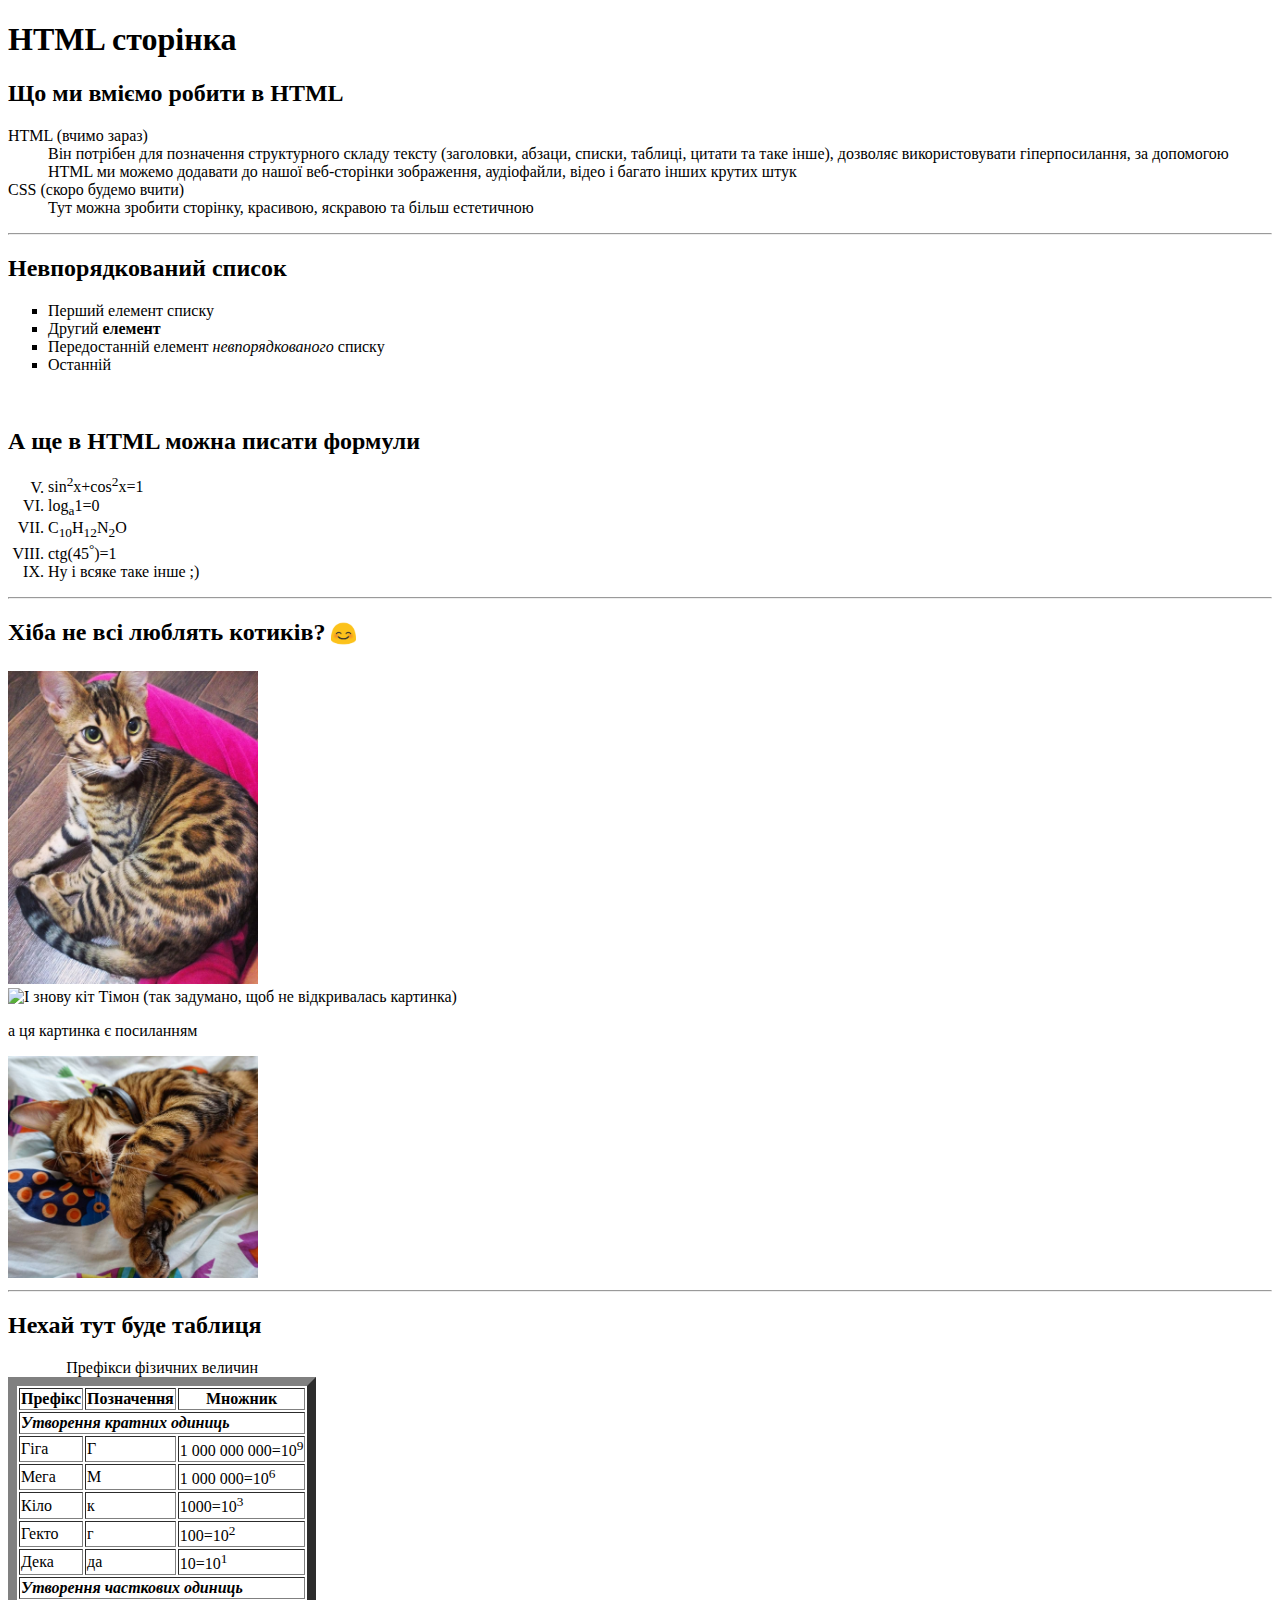
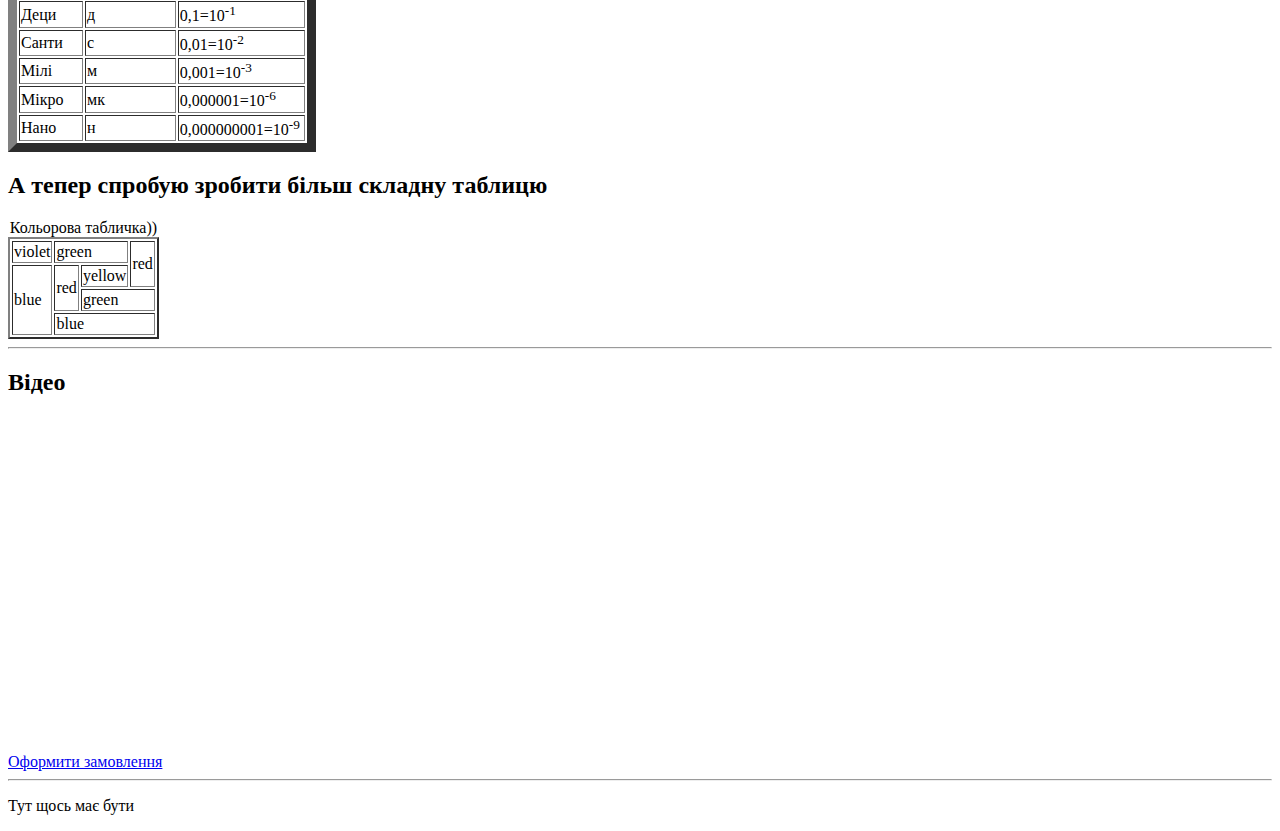
==== index.html @ 97cc5428 "Initial3" ====
<!DOCTYPE html>
<html lang="uk">
<head>
    <meta charset="UTF-8">
    <meta name="viewport" content="width=device-width, initial-scale=1.0">
    <meta http-equiv="X-UA-Compatible" content="ie=edge">
    <title>HTML сторінка</title>
</head>
<body>
    <header>
        <h1>HTML сторінка</h1>
    </header>
    
    <main>
        <section>
            <h2>Що ми вміємо робити в HTML</h2>
            
            
            <dl>
                <dt>HTML (вчимо зараз)</dt>
                
                <dd>Він потрібен для позначення структурного складу тексту 
                (заголовки, абзаци, списки, таблиці, цитати та таке інше), дозволяє використовувати гіперпосилання,
                за допомогою HTML ми можемо додавати до нашої веб-сторінки зображення, аудіофайли, відео і багато інших крутих штук
                </dd>
                
                <dt>CSS (скоро будемо вчити)</dt>
                <dd>Тут можна зробити сторінку, красивою, яскравою та більш естетичною</dd>
            </dl>
        </section>
        
        <hr>
        
        <section>
            <h2>Невпорядкований список</h2>
            <ul type="square">
                <li>Перший елемент списку</li>
                <li>Другий <b>елемент</b></li>
                <li>Передостанній елемент <i>невпорядкованого</i> списку</li>
                <li>Останній</li>
            </ul>
            
            <br>
            
            <h2>А ще в HTML можна писати <b>формули</b></h2>
            <ol type="I" start="5">
                <li>sin<sup>2</sup>x+cos<sup>2</sup>x=1</li>
                <li>log<sub>a</sub>1=0</li>
                <li>C<sub>10</sub>H<sub>12</sub>N<sub>2</sub>O</li>
                <li>ctg(45<sup>&#176;</sup>)=1</li>
                <li>Ну і всяке таке інше ;)</li>
            </ol>
        </section>
        
        <hr>
        
        <section>
            <h2>Хіба не всі люблять котиків?
                <sub><img src="yellowface.png" alt=":D" width="25"></sub>
            </h2>
            
            <img src="cat1.jpg" alt="Кіт Тімон" width="250">
                
            <br>
                
            <img src="cat2.png" alt="І знову кіт Тімон (так задумано, щоб не відкривалась картинка)" width="250">
                
            <br>
            
            <p>а ця картинка є посиланням</p>
            
            <a target="_blank" href="https://www.instagram.com/timonskii/">
                <img src="cat3.jpg" alt="Кіт Тімон" width="250">
            </a>
        </section>
            
        <hr>
        
        <section>
            <h2>Нехай тут буде таблиця</h2>
            <table border="9">
                <caption>Префікси фізичних величин</caption>
                <thead>
                         <tr>
                        <th>Префікс</th>
                        <th>Позначення</th>
                        <th>Множник</th>
                    </tr>
                </thead>
                
                <tbody>

                    <tr>
                        <td colspan="3"><i><b>Утворення кратних одиниць</b></i></td>
                    </tr>
                    <tr>
                        <td>Гіга</td>
                        <td>Г</td>
                        <td>1 000 000 000=10<sup>9</sup></td>
                    </tr>
                    <tr>
                        <td>Мега</td>
                        <td>М</td>
                        <td>1 000 000=10<sup>6</sup></td>
                    </tr>
                    <tr>
                        <td>Кіло</td>
                        <td>к</td>
                        <td>1000=10<sup>3</sup></td>
                    </tr>
                    <tr>
                        <td>Гекто</td>
                        <td>г</td>
                        <td>100=10<sup>2</sup></td>
                    </tr>
                    <tr>
                        <td>Дека</td>
                        <td>да</td>
                        <td>10=10<sup>1</sup></td>
                    </tr>
                    <tr>
                        <td colspan="3"><i><b>Утворення часткових одиниць</b></i></td>
                    </tr>
                    <tr>
                        <td>Деци</td>
                        <td>д</td>
                        <td>0,1=10<sup>-1</sup></td>
                    </tr>
                    <tr>
                        <td>Санти</td>
                        <td>с</td>
                        <td>0,01=10<sup>-2</sup></td>
                    </tr>
                    <tr>
                        <td>Мілі</td>
                        <td>м</td>
                        <td>0,001=10<sup>-3</sup></td>
                    </tr>
                    <tr>
                        <td>Мікро</td>
                        <td>мк</td>
                        <td>0,000001=10<sup>-6</sup></td>
                    </tr>
                    <tr>
                        <td>Нано</td>
                        <td>н</td>
                        <td>0,000000001=10<sup>-9</sup></td>
                    </tr>
                    
                </tbody>
            </table>
            
            <h2>А тепер спробую зробити більш складну таблицю</h2>
            
            <table border="2">
                <caption>Кольорова табличка))</caption>
                <tr>
                    <td>violet</td>
                    <td colspan="2">green</td>
                    <td rowspan="2">red</td>
                </tr>
                <tr>
                    <td rowspan="3">blue</td>
                    <td rowspan="2">red</td>
                    <td>yellow</td>
                </tr>
                <tr>
                    <td colspan="2">green</td>
                </tr>
                <tr>
                    <td colspan="3">blue</td>
                </tr>
            </table>
        </section>
        
        <hr>
        
        <section>
            <h2>Відео</h2>
            <iframe width="560" height="315" src="https://www.youtube.com/embed/ccctdNG3a-Y" 
            frameborder="0" allow="autoplay; encrypted-media" allowfullscreen>
            </iframe>
        </section>
        
        <br>
        
        <a title="перейти на наступну сторінку" href="second-page.html" target="_blank">Оформити замовлення</a>
        
        <hr>
        
        
        
    </main>
    
    <footer>
        <p>Тут щось має бути</p>
    </footer>
</body>
</html>
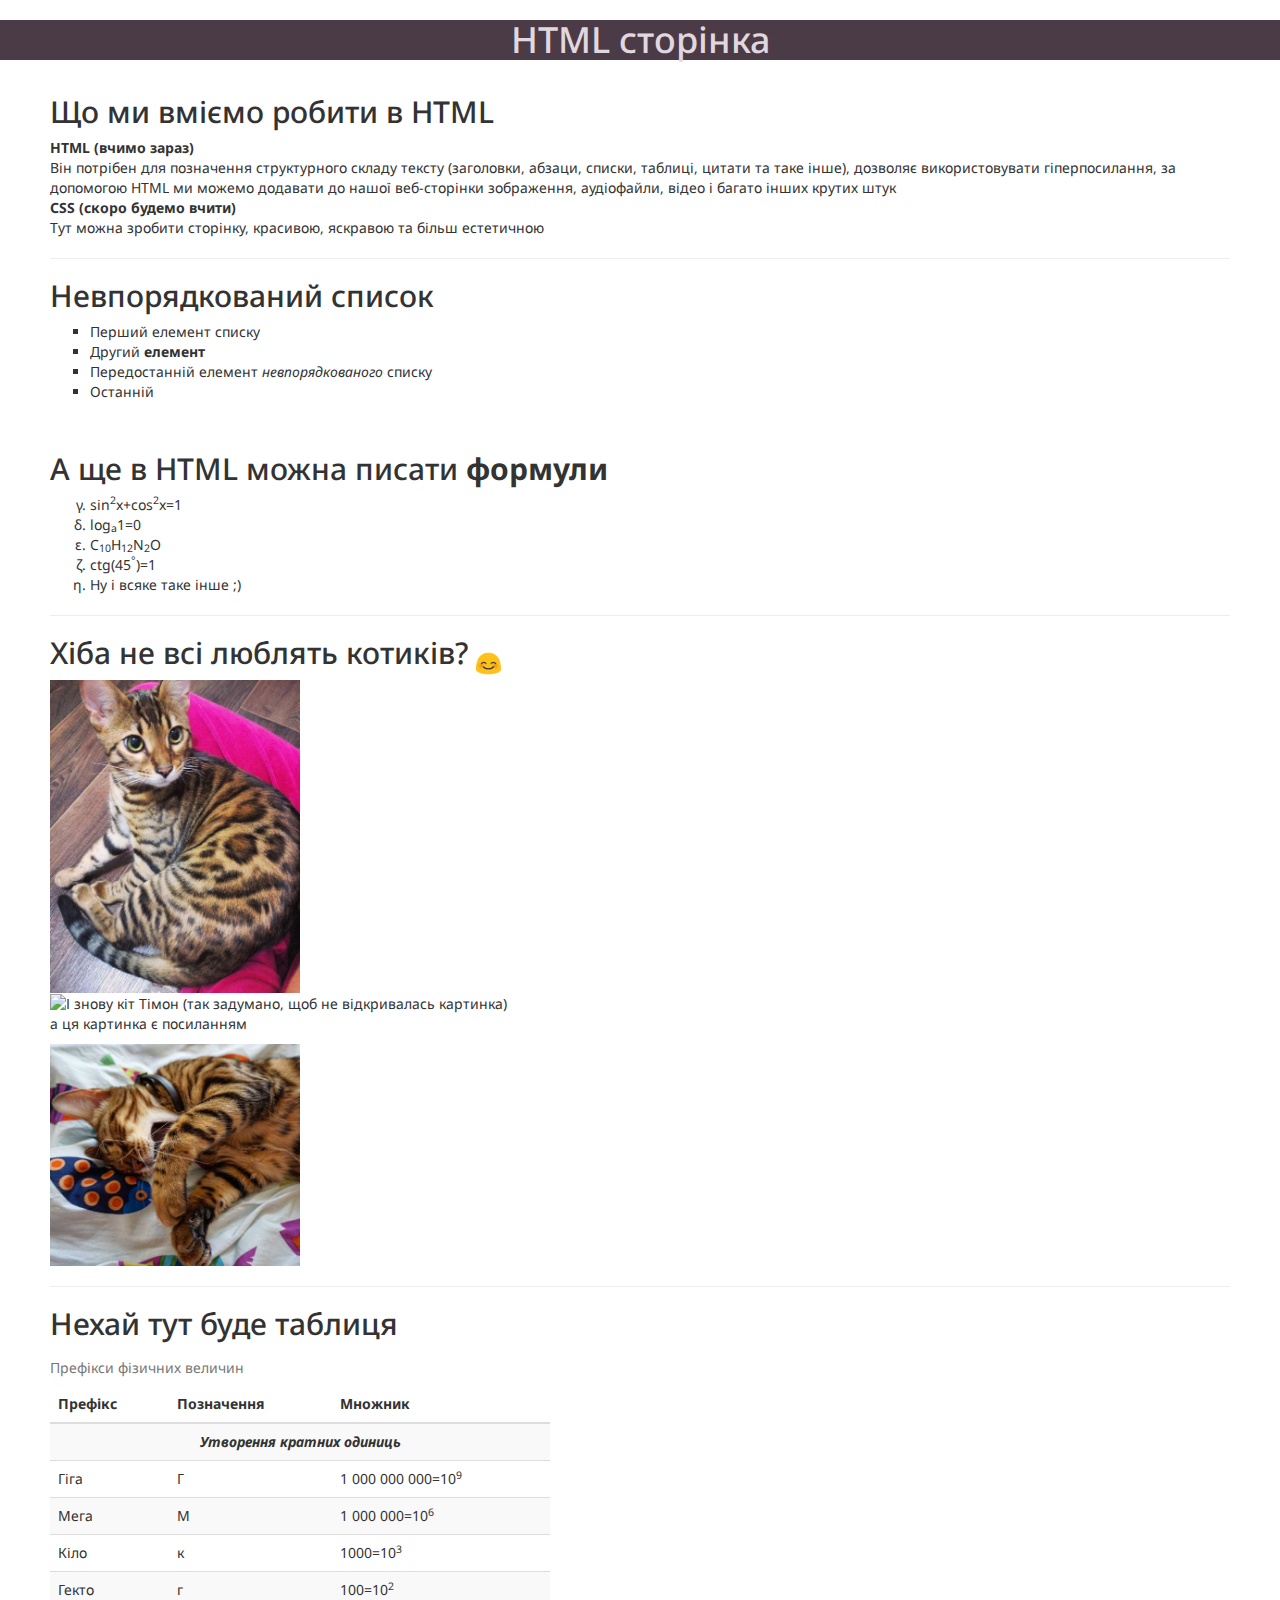
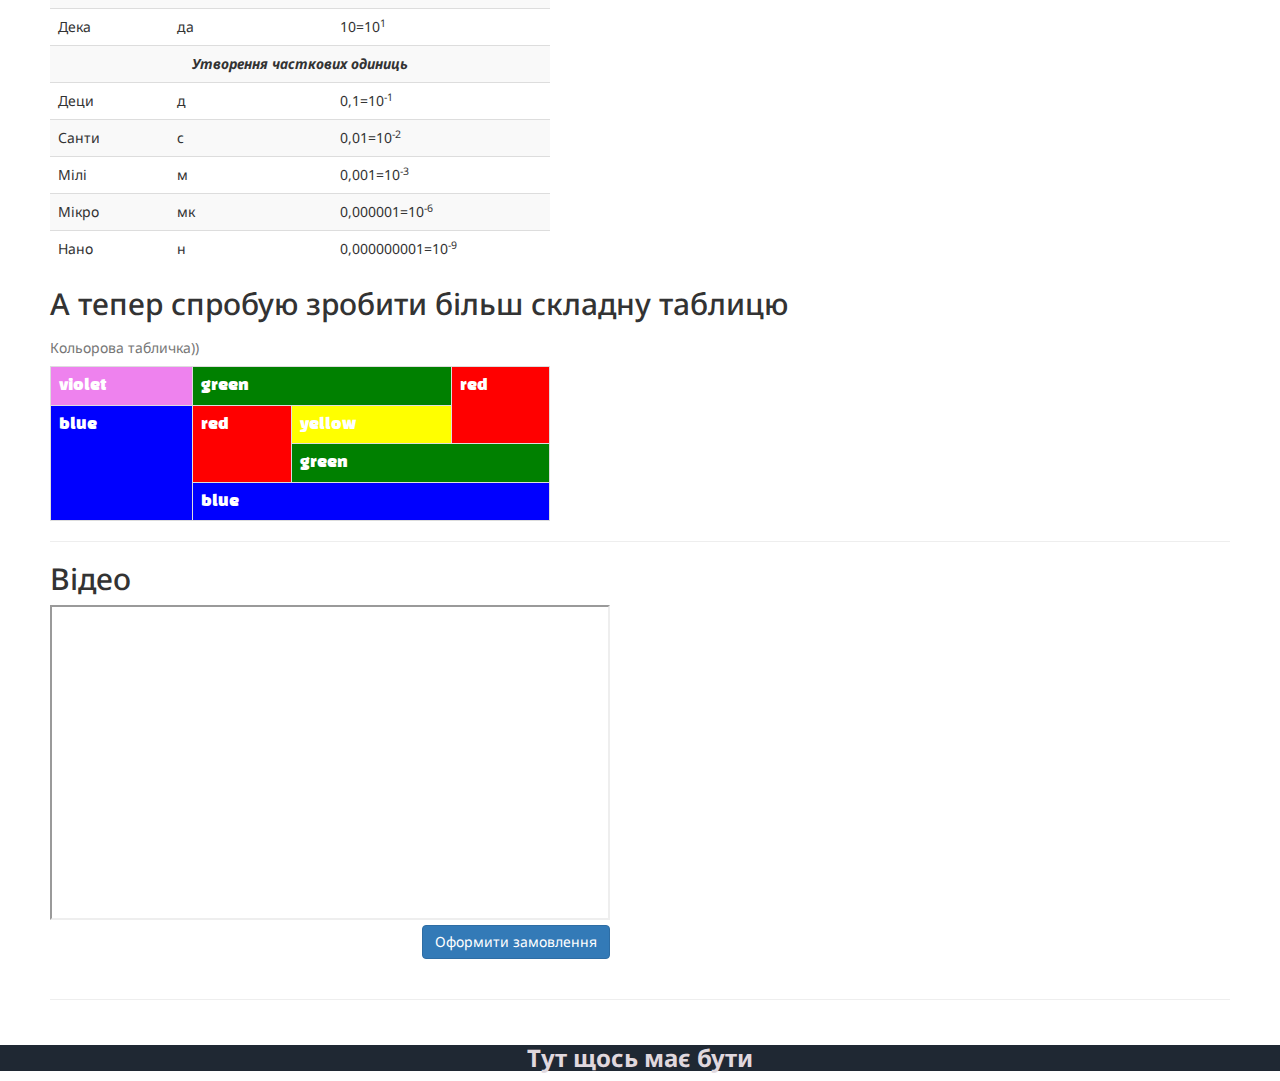
==== commit ed6cf063: "css" ====
--- a/index.html
+++ b/index.html
@@ -5,6 +5,14 @@
     <meta name="viewport" content="width=device-width, initial-scale=1.0">
     <meta http-equiv="X-UA-Compatible" content="ie=edge">
     <title>HTML сторінка</title>
+    <link rel="shortcut icon" type="image/png" href="818131.png">
+    <link rel="stylesheet" href="https://maxcdn.bootstrapcdn.com/bootstrap/3.3.7/css/bootstrap.min.css" 
+        integrity="sha384-BVYiiSIFeK1dGmJRAkycuHAHRg32OmUcww7on3RYdg4Va+PmSTsz/K68vbdEjh4u" crossorigin="anonymous">
+    <link href="https://fonts.googleapis.com/css?family=Black+Han+Sans" rel="stylesheet">
+    <link href="https://fonts.googleapis.com/css?family=Noto+Sans" rel="stylesheet">
+    <link href="style.css" rel="stylesheet">
+    <link href="home-html.css" rel="stylesheet">
+
 </head>
 <body>
     <header>
@@ -33,7 +41,7 @@
         
         <section>
             <h2>Невпорядкований список</h2>
-            <ul type="square">
+            <ul>
                 <li>Перший елемент списку</li>
                 <li>Другий <b>елемент</b></li>
                 <li>Передостанній елемент <i>невпорядкованого</i> списку</li>
@@ -43,7 +51,7 @@
             <br>
             
             <h2>А ще в HTML можна писати <b>формули</b></h2>
-            <ol type="I" start="5">
+            <ol start="3">
                 <li>sin<sup>2</sup>x+cos<sup>2</sup>x=1</li>
                 <li>log<sub>a</sub>1=0</li>
                 <li>C<sub>10</sub>H<sub>12</sub>N<sub>2</sub>O</li>
@@ -78,7 +86,7 @@
         
         <section>
             <h2>Нехай тут буде таблиця</h2>
-            <table border="9">
+            <table class="table table-striped">
                 <caption>Префікси фізичних величин</caption>
                 <thead>
                          <tr>
@@ -91,7 +99,7 @@
                 <tbody>
 
                     <tr>
-                        <td colspan="3"><i><b>Утворення кратних одиниць</b></i></td>
+                        <td colspan="3" class="text-center"><i><b>Утворення кратних одиниць</b></i></td>
                     </tr>
                     <tr>
                         <td>Гіга</td>
@@ -119,7 +127,7 @@
                         <td>10=10<sup>1</sup></td>
                     </tr>
                     <tr>
-                        <td colspan="3"><i><b>Утворення часткових одиниць</b></i></td>
+                        <td colspan="3" class="text-center"><i><b>Утворення часткових одиниць</b></i></td>
                     </tr>
                     <tr>
                         <td>Деци</td>
@@ -152,23 +160,23 @@
             
             <h2>А тепер спробую зробити більш складну таблицю</h2>
             
-            <table border="2">
+            <table class="table table-bordered table-colors">
                 <caption>Кольорова табличка))</caption>
                 <tr>
-                    <td>violet</td>
-                    <td colspan="2">green</td>
-                    <td rowspan="2">red</td>
-                </tr>
-                <tr>
-                    <td rowspan="3">blue</td>
-                    <td rowspan="2">red</td>
-                    <td>yellow</td>
-                </tr>
-                <tr>
-                    <td colspan="2">green</td>
-                </tr>
-                <tr>
-                    <td colspan="3">blue</td>
+                    <td class="violet">violet</td>
+                    <td colspan="2" class="green">green</td>
+                    <td rowspan="2" class="red">red</td>
+                </tr>
+                <tr>
+                    <td rowspan="3" class="blue">blue</td>
+                    <td rowspan="2" class="red">red</td>
+                    <td class="yellow">yellow</td>
+                </tr>
+                <tr>
+                    <td colspan="2" class="green">green</td>
+                </tr>
+                <tr>
+                    <td colspan="3" class="blue">blue</td>
                 </tr>
             </table>
         </section>
@@ -177,23 +185,25 @@
         
         <section>
             <h2>Відео</h2>
-            <iframe width="560" height="315" src="https://www.youtube.com/embed/ccctdNG3a-Y" 
-            frameborder="0" allow="autoplay; encrypted-media" allowfullscreen>
-            </iframe>
-        </section>
-        
+            <div class="video-cont">
+                <div>
+                    <iframe width="560" height="315" src="https://www.youtube.com/embed/ccctdNG3a-Y" 
+                        allowfullscreen></iframe>
+                </div>
+                <a class="btn btn-primary" title="перейти на наступну сторінку" 
+                    href="second-page.html" target="_blank">Оформити замовлення</a>
+           </div>
+           
+       </section>
+       
         <br>
-        
-        <a title="перейти на наступну сторінку" href="second-page.html" target="_blank">Оформити замовлення</a>
-        
-        <hr>
-        
-        
+        <hr>
         
     </main>
     
     <footer>
-        <p>Тут щось має бути</p>
+        <h3 class="footer-color">Тут щось має бути</h3>
     </footer>
+    
 </body>
 </html>--- a/style.css
+++ b/style.css
@@ -0,0 +1,18 @@
+body {
+    font-family: 'Noto Sans', sans-serif;
+}
+
+header, footer {
+    text-align: center;
+    background-color: #4B3B47;
+    color: #E0D8DE;
+}
+
+main {
+    padding: 5px 50px;
+}
+
+.footer-color {
+    background-color: #1F2833;
+    font-weight: bold;
+}
--- a/home-html.css
+++ b/home-html.css
@@ -0,0 +1,43 @@
+table.table {
+    width: 500px;
+}
+
+.table-colors td {
+    color: white;
+    font-family: 'Black Han Sans', sans-serif;
+    font-size: 15px;
+}
+
+.violet {
+    background-color: violet;
+}
+
+.blue {
+    background-color: blue;
+}
+
+.red {
+    background-color: red;
+}
+
+.yellow {
+    background-color: yellow;
+    color: navy;
+}
+
+.green {
+    background-color: green;
+}
+
+.video-cont {
+    width: 560px;
+    text-align: right;
+}
+
+ul {
+    list-style-type: square;
+}
+
+ol {
+    list-style-type: lower-greek;
+}
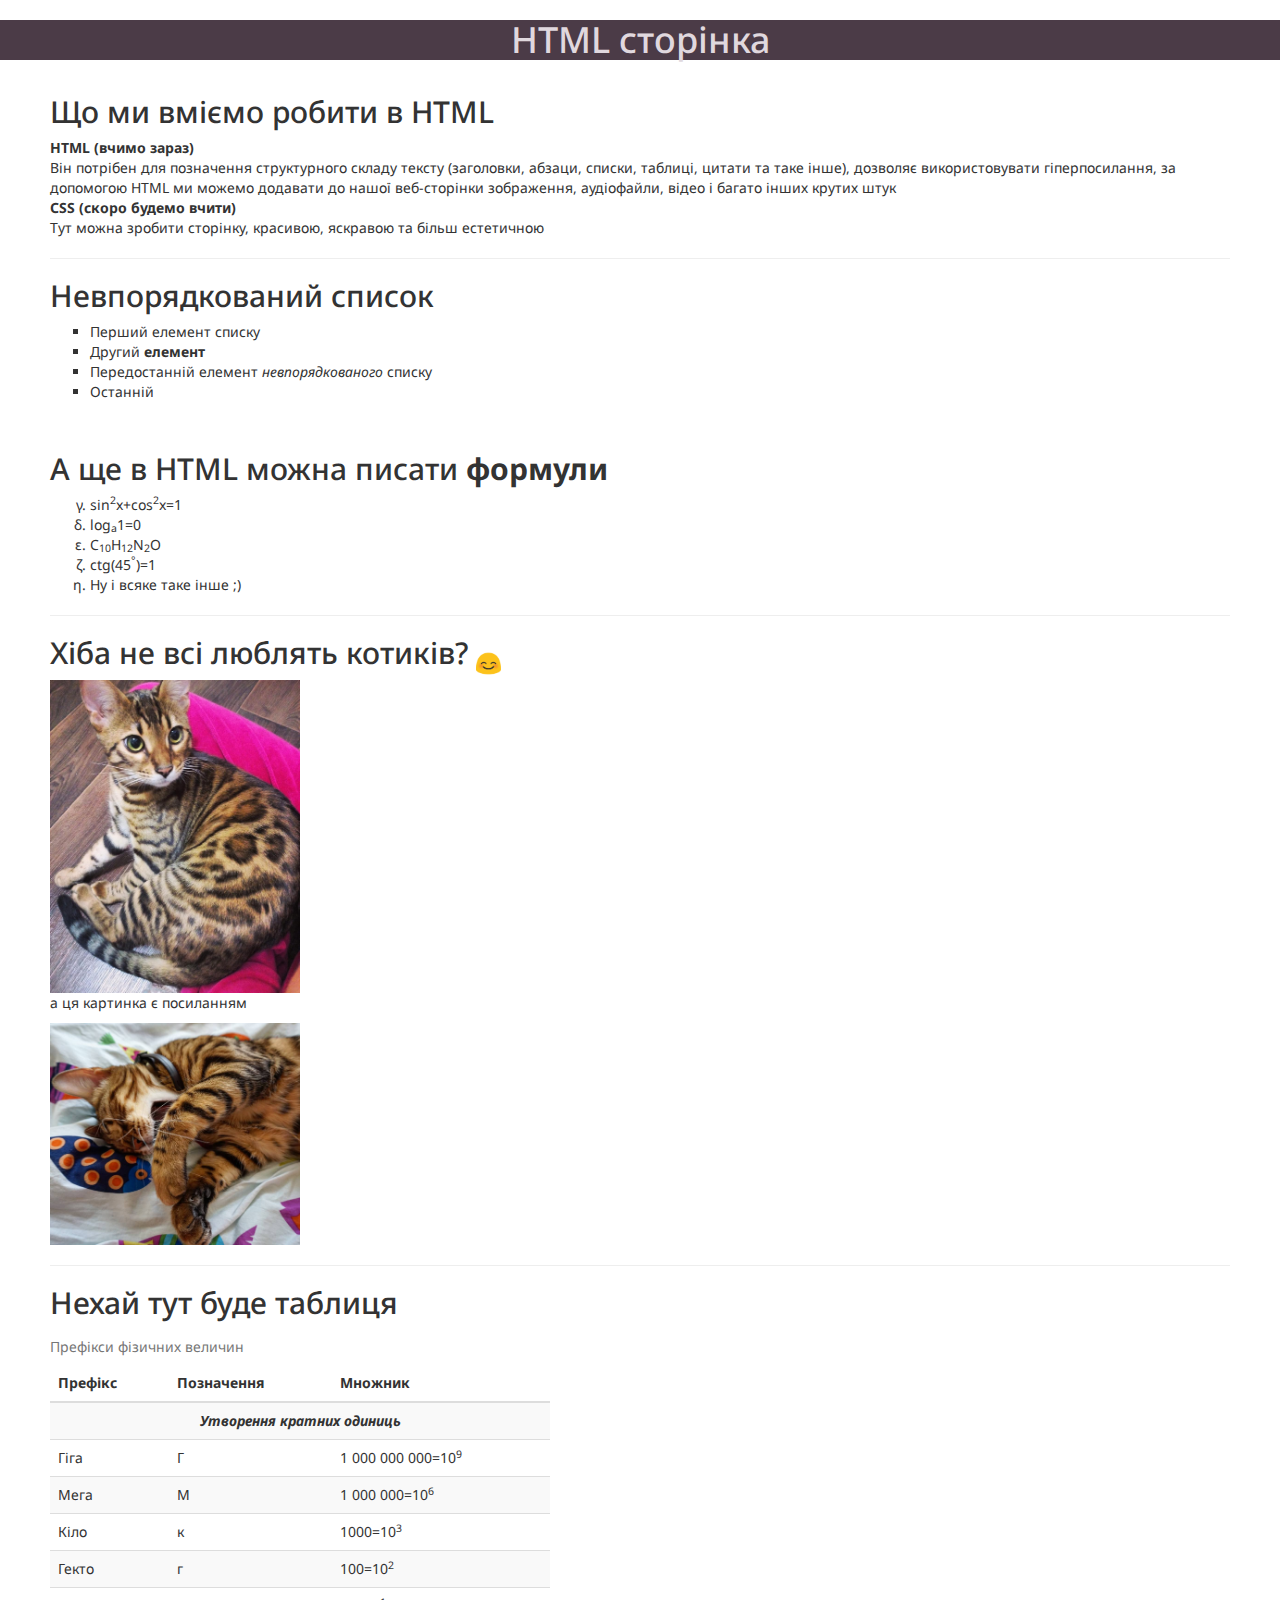
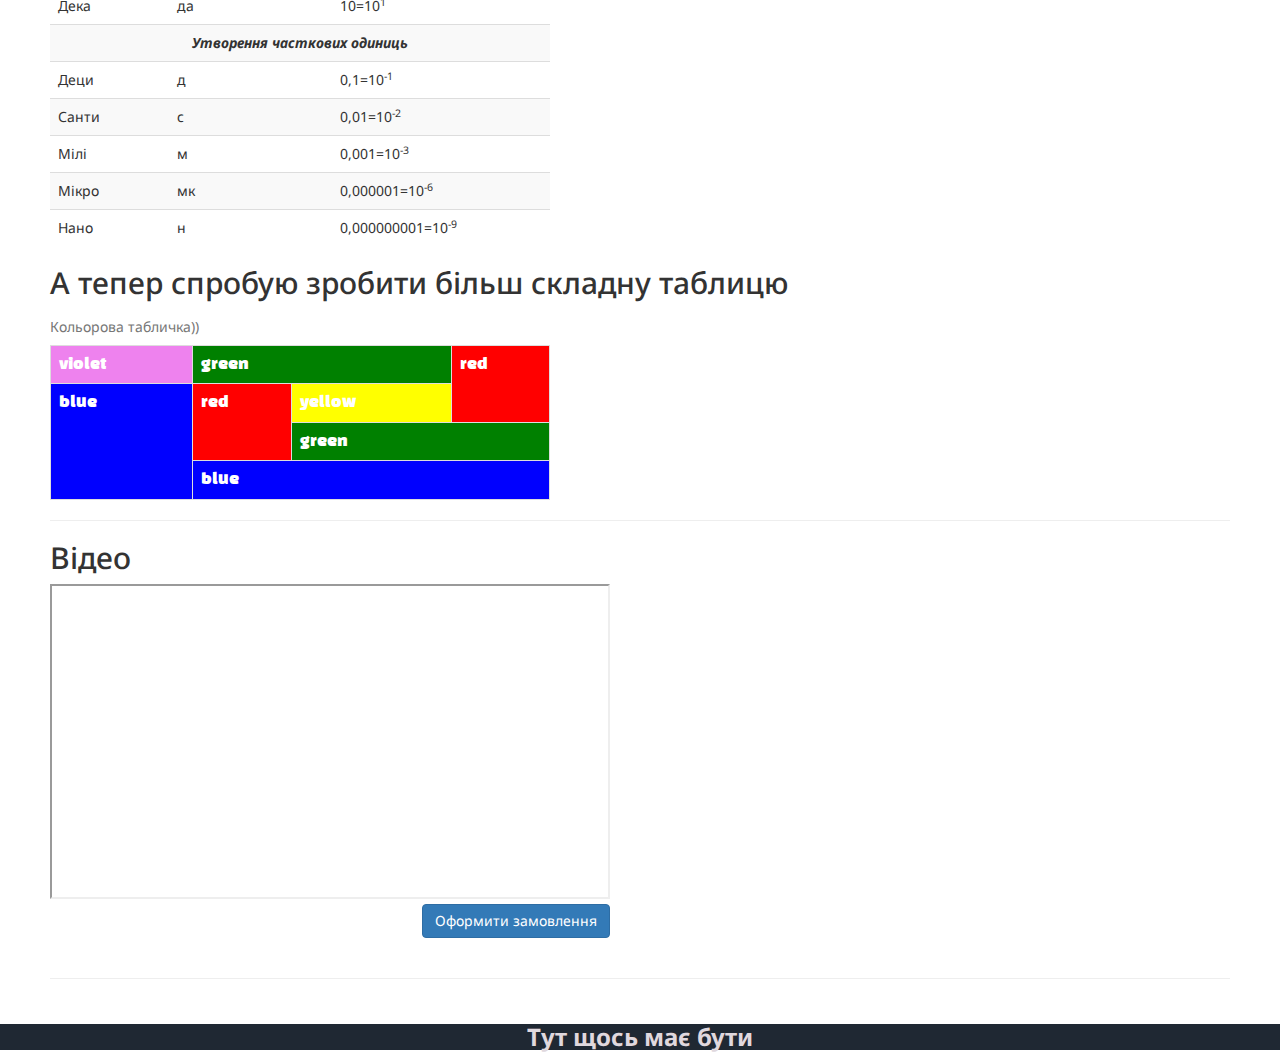
==== commit 019aa507: "Image" ====
--- a/index.html
+++ b/index.html
@@ -70,10 +70,6 @@
             <img src="cat1.jpg" alt="Кіт Тімон" width="250">
                 
             <br>
-                
-            <img src="cat2.png" alt="І знову кіт Тімон (так задумано, щоб не відкривалась картинка)" width="250">
-                
-            <br>
             
             <p>а ця картинка є посиланням</p>
             
